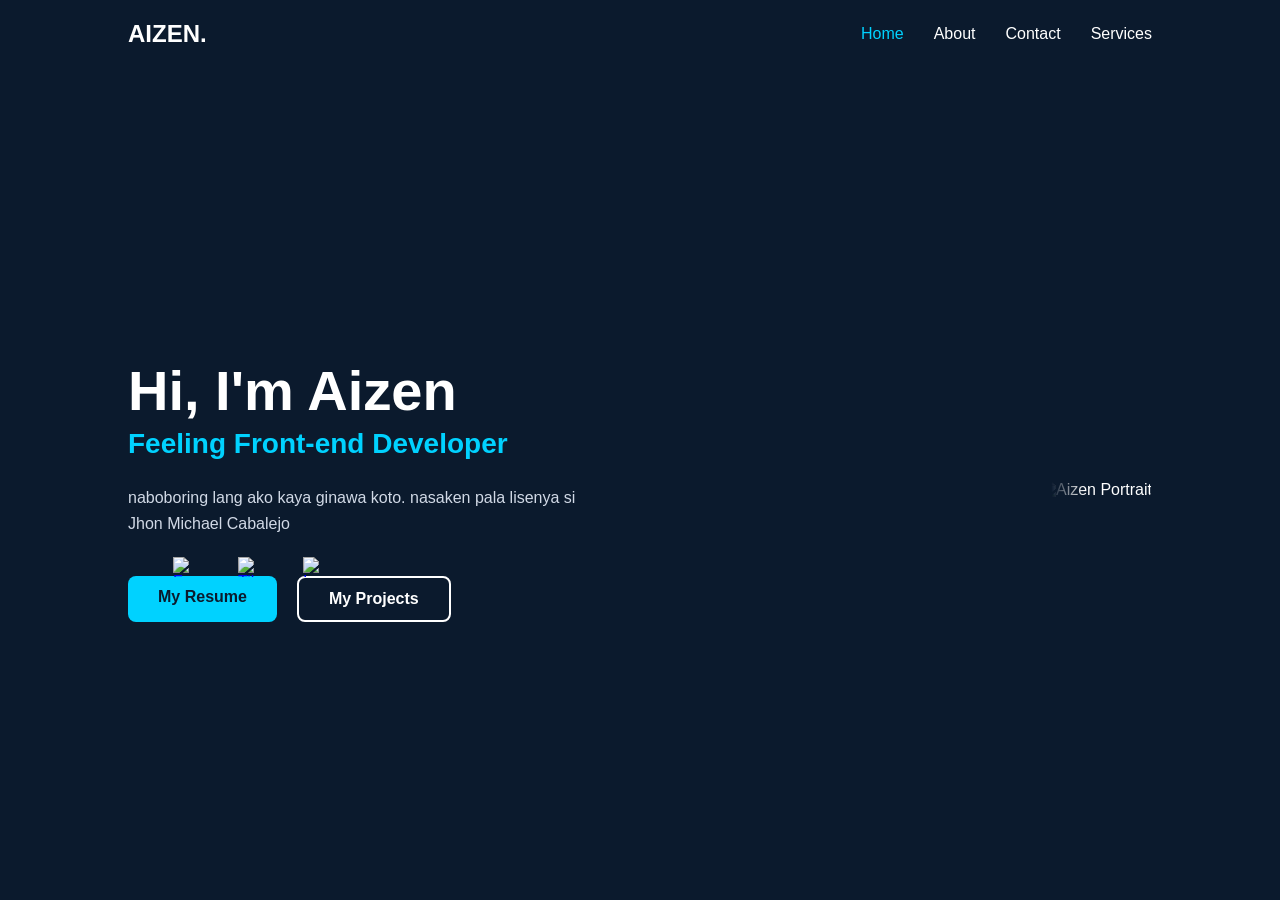
==== index.html @ 288e1d67 "Add files via upload" ====
<!DOCTYPE html>
<html lang="en">
<head>
    <meta charset="UTF-8">
    <meta name="viewport" content="width=device-width, initial-scale=1.0">
    <title>Aizen Portfolio</title>
    <!-- We will style this file below -->
    <link rel="stylesheet" href="design.css">
</head>
<body>
    <!-- NAVBAR (Keep as is) -->
    <nav class="navbar">
        <h2 class="logo">AIZEN.</h2>
        <div class="nav-links">
            <a href="index.html" class="active">Home</a>
            <a href="About.html">About</a>
            <a href="contact.html">Contact</a>
            <a href="services.html">Services</a>
        </div>
    </nav>

    <!-- HERO SECTION START -->
    <section class="hero">
        <div class="hero-container">
            
            <!-- LEFT CONTENT -->
            <div class="hero-left">
                <h1 class="main-title">Hi, I'm Aizen</h1>
                <p class="subtitle">Feeling Front-end Developer</p>
                
                <!-- Your original text placed in a paragraph -->
                <p class="description">
                    naboboring lang ako kaya ginawa koto. nasaken pala lisenya si Jhon Michael Cabalejo
                </p>

            
                <div class="btn-container">
                    <a href="#" class="btn-solid">My Resume</a>
                    <a href="projects.html" class="btn-outline">My Projects</a>
                </div>
            </div>

            <!-- RIGHT CONTENT (Portrait Holder) -->
            <div class="hero-right">
                <!-- Add your portrait image path here -->
                <img src="img/pfp.jpg" alt="Aizen Portrait" class="portrait-img">
            </div>

            <!-- SOCIAL ICONS (Bottom Left) -->
            <div class="social-icons">
                <a href="https://www.facebook.com/arnel.john.guevarra.2024">
                    <img src="img/facebook.png" alt="Facebook" class="social-icon">
                </a>
                <a href="https://www.tiktok.com/@aizensousukecodm">
                    <img src="img/tiktok.png" alt="TikTok" class="social-icon">
                </a>
                <a href="https://www.instagram.com/arnelguevs/">    
                    <img src="img/instagram.png" alt="Instagram" class="social-icon">
                </a>
            </div>

        </div>
    </section>
    <!-- HERO SECTION END -->

    <!-- For social icons, add this script before </body> -->
    <script src="https://kit.fontawesome.com/a076d05399.js" crossorigin="anonymous"></script>

</body>
</html>
---- design.css ----
/* --- GLOBAL STYLES --- */
* {
    margin: 0;
    padding: 0;
    box-sizing: border-box;
    font-family: 'Arial', sans-serif; /* Prefer a cleaner modern sans-serif if possible */
}

body {
    background-color: #0b1a2d; 
    color: #ffffff;
    overflow-x: hidden; /* Prevents unwanted horizontal scroll from absolute positioned elements */
}

/* --- NAVBAR (Same as your basic setup but refined) --- */
.navbar {
    width: 100%;
    position: fixed; /* Optional: stays at top when scrolling */
    top: 0;
    display: flex;
    justify-content: space-between;
    align-items: center;
    padding: 20px 10%; /* Increased horizontal padding */
    z-index: 1000;
}

.logo {
    color: #ffffff;
    font-size: 24px;
    font-weight: bold;
}

.nav-links {
    display: flex;
    gap: 30px;
}

.nav-links a {
    text-decoration: none;
    color: #ffffff;
    font-weight: 500;
    transition: color 0.3s ease;
}

.nav-links a:hover,
.nav-links a.active {
    color: #00d2ff; /* Your new active blue color */
}

/* --- HERO SECTION LAYOUT --- */
.hero {
    height: 100vh; /* Full viewport height */
    display: flex;
    align-items: center; /* Vertically center content */
    padding-top: 80px; /* Accounts for fixed navbar */
}

.hero-container {
    width: 80%;
    max-width: 1200px;
    margin: 0 auto;
    display: flex; /* Key to placing text left, image right */
    align-items: center;
    position: relative; /* Necessary for social icons positioning */
}

/* --- LEFT SIDE: TEXT --- */
.hero-left {
    flex: 1; /* Takes up remaining space */
    padding-right: 50px;
}

.main-title {
    font-size: 56px; /* Large heading */
    font-weight: bold;
    margin-bottom: 5px;
}

.subtitle {
    font-size: 28px;
    color: #00d2ff; /* Accent blue for profession */
    font-weight: bold;
    margin-bottom: 25px;
}

.description {
    font-size: 16px;
    line-height: 1.6;
    color: #d1d9e6; /* Lighter grey for better reading on dark background */
    margin-bottom: 40px;
    max-width: 450px;
}

/* --- BUTTONS --- */
.btn-container {
    display: flex;
    gap: 20px;
}

.btn-container a {
    text-decoration: none;
    padding: 12px 30px;
    border-radius: 8px; /* Slightly rounded corners */
    font-weight: bold;
    font-size: 16px;
    transition: all 0.3s ease;
    display: inline-block;
}

.btn-solid {
    background-color: #00d2ff; /* Accent blue */
    color: #0b1a2d; /* Dark background color for text contrast */
}

.btn-outline {
    background-color: transparent;
    border: 2px solid #ffffff;
    color: #ffffff;
}

.btn-container a:hover {
    transform: translateY(-3px); /* Subtle hover lift */
    box-shadow: 0 10px 20px rgba(0, 210, 255, 0.2); /* Soft glow */
}

/* --- RIGHT SIDE: PORTRAIT --- */
.hero-right {
    flex: 1; /* Takes up equal space as the left side */
    display: flex;
    justify-content: flex-end; /* Pushes image far right */
    position: relative;
}

.portrait-img {
    max-width: 550px; /* Adjust as needed for your specific image */
    height: auto;
    object-fit: cover;
    /* This effect helps blend the image into the background (Optional) */
    mask-image: linear-gradient(to right, transparent 10%, black 40%); 
    border-radius: 50px; /* Optional: rounded corners for a softer look */
}

/* 1. The main container pinned to the bottom left */
.social-icons {
    position: absolute;
    bottom: 30px;         /* Keeps it visible above the fold */
    left: 30px;           /* Spacing away from the left window edge */
    display: flex;        /* Lines up icons side-by-side horizontally */
    gap: 15px;            /* Adds uniform space between each link */
    z-index: 99;          /* Forces icons to stay on top of the blue layout graphics */
    width: auto;          /* Ensures the container doesn't stretch unnecessarily */
    height: auto;
}

/* 2. Styling the circular link buttons */
.social-icons a {
   text-decoration: none;
    border: none;         
    width: 50px;          /* Increased from 40px */
    height: 50px;         /* Increased from 40px to match */
    display: flex;        
    justify-content: center;
    align-items: center;
    transition: all 0.3s ease;
}

/* 3. Setting sizes for your custom PNG image files inside the links */
.social-icon {
    width: 20px;          /* Keeps image size proportionate inside the circle */
    height: 20px;
    object-fit: contain;  /* Prevents distortion of the brand logos */
}

/* 4. Smooth hover animation effects */
.social-icons a:hover {
    color: #00d2ff;
    border-color: #00d2ff;
    transform: scale(1.1); /* Slightly pops out when hovered */
}
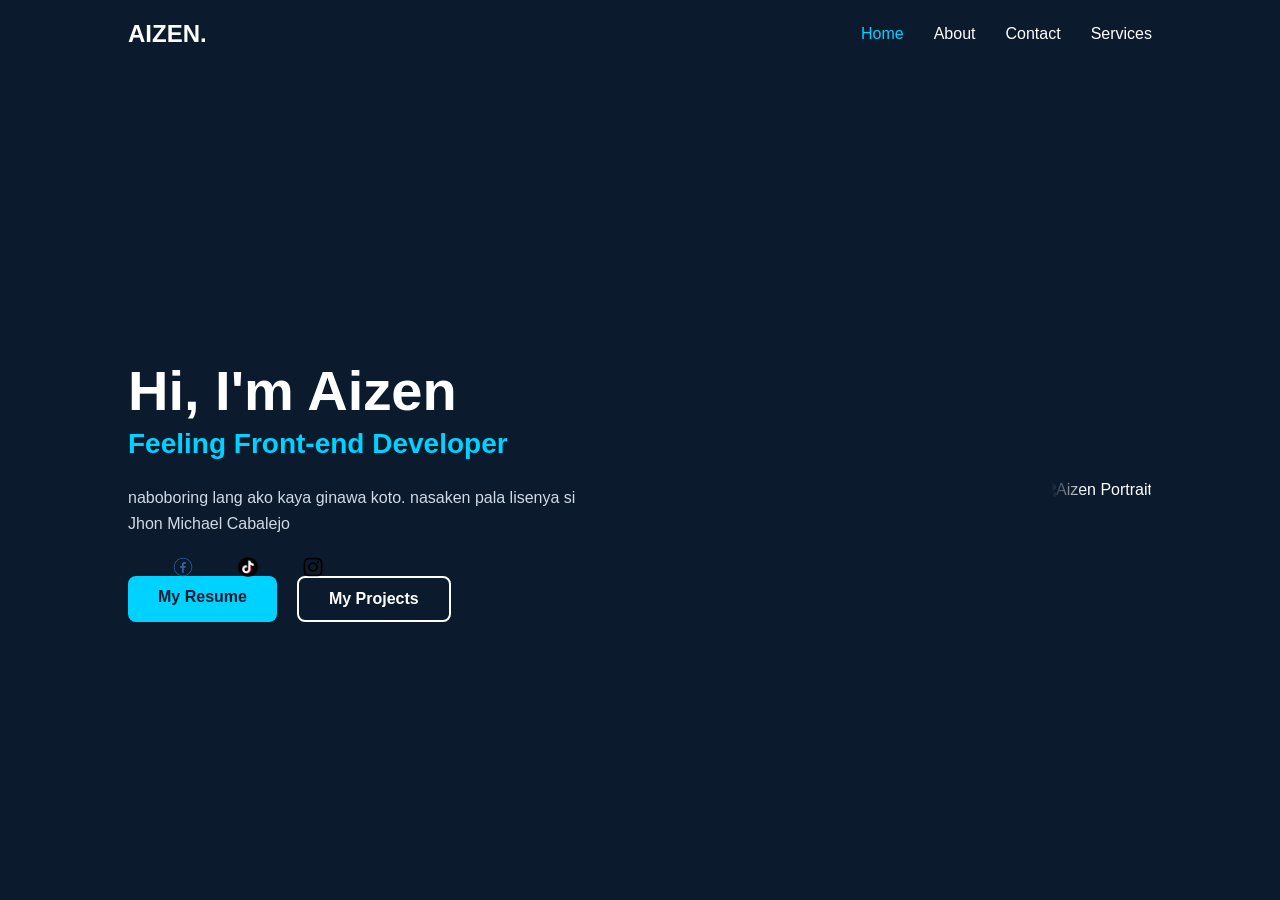
==== commit 927f2a55: "Update index.html" ====
--- a/index.html
+++ b/index.html
@@ -49,13 +49,13 @@
             <!-- SOCIAL ICONS (Bottom Left) -->
             <div class="social-icons">
                 <a href="https://www.facebook.com/arnel.john.guevarra.2024">
-                    <img src="img/facebook.png" alt="Facebook" class="social-icon">
+                    <img src="facebook.png" alt="Facebook" class="social-icon">
                 </a>
                 <a href="https://www.tiktok.com/@aizensousukecodm">
-                    <img src="img/tiktok.png" alt="TikTok" class="social-icon">
+                    <img src="tiktok.png" alt="TikTok" class="social-icon">
                 </a>
                 <a href="https://www.instagram.com/arnelguevs/">    
-                    <img src="img/instagram.png" alt="Instagram" class="social-icon">
+                    <img src="instagram.png" alt="Instagram" class="social-icon">
                 </a>
             </div>
 
@@ -67,4 +67,4 @@
     <script src="https://kit.fontawesome.com/a076d05399.js" crossorigin="anonymous"></script>
 
 </body>
-</html>+</html>
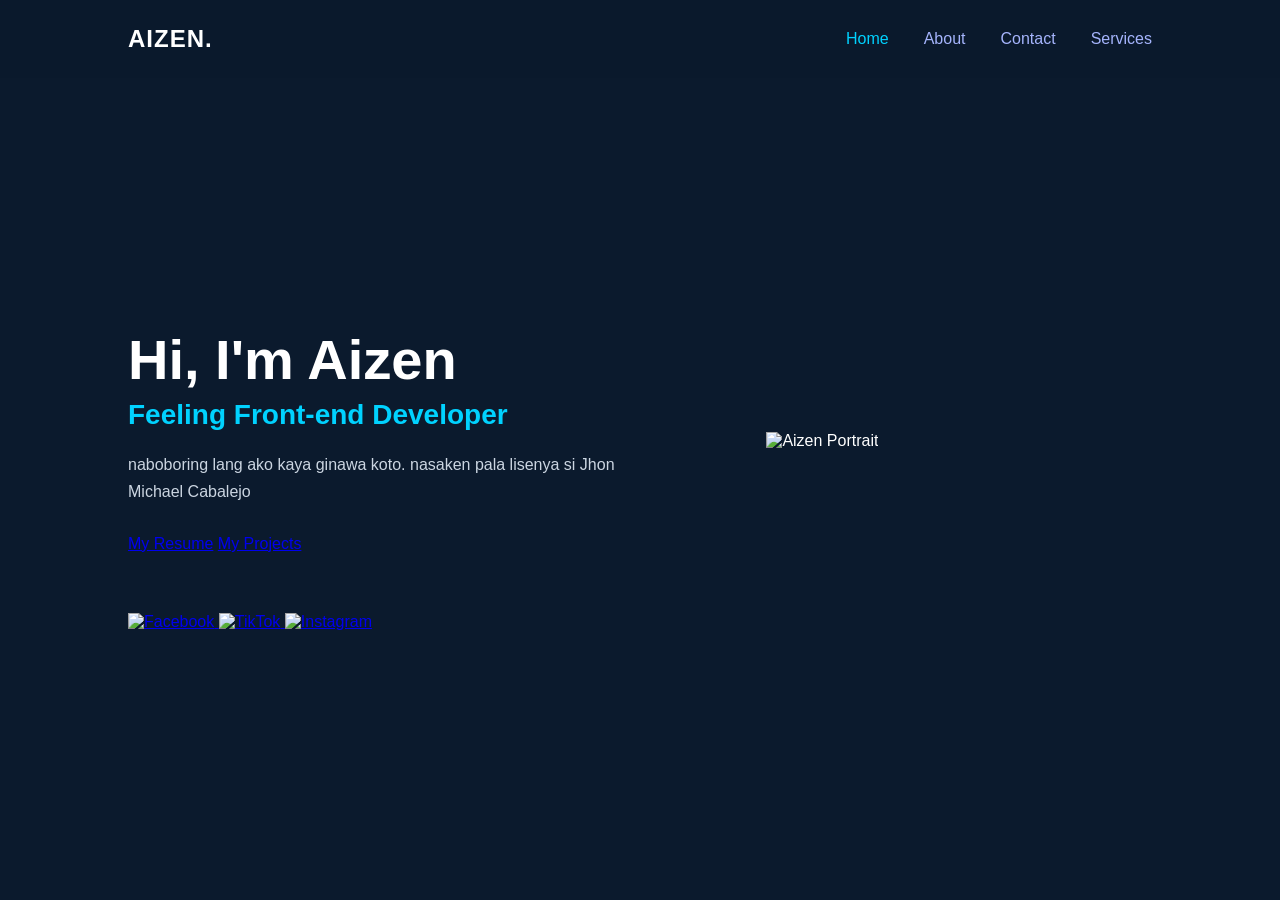
==== commit 1834122b: "Refactor social icons for security and usability Updated social media links to open in new tabs and " ====
--- a/index.html
+++ b/index.html
@@ -4,22 +4,22 @@
     <meta charset="UTF-8">
     <meta name="viewport" content="width=device-width, initial-scale=1.0">
     <title>Aizen Portfolio</title>
-    <!-- We will style this file below -->
     <link rel="stylesheet" href="design.css">
 </head>
 <body>
-    <!-- NAVBAR (Keep as is) -->
+
+    <!-- NAVBAR -->
     <nav class="navbar">
         <h2 class="logo">AIZEN.</h2>
         <div class="nav-links">
             <a href="index.html" class="active">Home</a>
-            <a href="About.html">About</a>
+            <a href="about.html">About</a>
             <a href="contact.html">Contact</a>
             <a href="services.html">Services</a>
         </div>
     </nav>
 
-    <!-- HERO SECTION START -->
+    <!-- HERO SECTION -->
     <section class="hero">
         <div class="hero-container">
             
@@ -28,43 +28,36 @@
                 <h1 class="main-title">Hi, I'm Aizen</h1>
                 <p class="subtitle">Feeling Front-end Developer</p>
                 
-                <!-- Your original text placed in a paragraph -->
                 <p class="description">
                     naboboring lang ako kaya ginawa koto. nasaken pala lisenya si Jhon Michael Cabalejo
                 </p>
 
-            
                 <div class="btn-container">
                     <a href="#" class="btn-solid">My Resume</a>
                     <a href="projects.html" class="btn-outline">My Projects</a>
                 </div>
             </div>
 
-            <!-- RIGHT CONTENT (Portrait Holder) -->
+            <!-- RIGHT CONTENT -->
             <div class="hero-right">
-                <!-- Add your portrait image path here -->
                 <img src="img/pfp.jpg" alt="Aizen Portrait" class="portrait-img">
             </div>
 
-            <!-- SOCIAL ICONS (Bottom Left) -->
+            <!-- SOCIAL ICONS -->
             <div class="social-icons">
-                <a href="https://www.facebook.com/arnel.john.guevarra.2024">
-                    <img src="facebook.png" alt="Facebook" class="social-icon">
+                <a href="https://www.facebook.com/arnel.john.guevarra.2024" target="_blank" rel="noopener noreferrer">
+                    <img src="img/facebook.png" alt="Facebook" class="social-icon">
                 </a>
-                <a href="https://www.tiktok.com/@aizensousukecodm">
-                    <img src="tiktok.png" alt="TikTok" class="social-icon">
+                <a href="https://www.tiktok.com/@aizensousukecodm" target="_blank" rel="noopener noreferrer">
+                    <img src="img/tiktok.png" alt="TikTok" class="social-icon">
                 </a>
-                <a href="https://www.instagram.com/arnelguevs/">    
-                    <img src="instagram.png" alt="Instagram" class="social-icon">
+                <a href="https://www.instagram.com/arnelguevs/" target="_blank" rel="noopener noreferrer">
+                    <img src="img/instagram.png" alt="Instagram" class="social-icon">
                 </a>
             </div>
 
         </div>
     </section>
-    <!-- HERO SECTION END -->
-
-    <!-- For social icons, add this script before </body> -->
-    <script src="https://kit.fontawesome.com/a076d05399.js" crossorigin="anonymous"></script>
 
 </body>
 </html>
--- a/design.css
+++ b/design.css
@@ -1,97 +1,141 @@
-/* --- GLOBAL STYLES --- */
+/* --- GLOBAL RESETS & FONTS --- */
 * {
     margin: 0;
     padding: 0;
     box-sizing: border-box;
-    font-family: 'Arial', sans-serif; /* Prefer a cleaner modern sans-serif if possible */
+    font-family: 'Segoe UI', Tahoma, Geneva, Verdana, sans-serif;
 }
 
 body {
     background-color: #0b1a2d; 
     color: #ffffff;
-    overflow-x: hidden; /* Prevents unwanted horizontal scroll from absolute positioned elements */
-}
-
-/* --- NAVBAR (Same as your basic setup but refined) --- */
+    overflow-x: hidden;
+    min-height: 100vh;
+}
+
+/* --- NAVIGATION HEADER --- */
 .navbar {
     width: 100%;
-    position: fixed; /* Optional: stays at top when scrolling */
+    position: fixed; 
     top: 0;
+    left: 0;
     display: flex;
     justify-content: space-between;
     align-items: center;
-    padding: 20px 10%; /* Increased horizontal padding */
+    padding: 25px 10%; 
     z-index: 1000;
+    background-color: rgba(11, 26, 45, 0.85);
+    backdrop-filter: blur(10px); /* Modern blurred glass effect */
 }
 
 .logo {
     color: #ffffff;
     font-size: 24px;
-    font-weight: bold;
+    font-weight: 800;
+    letter-spacing: 1px;
+    text-decoration: none;
 }
 
 .nav-links {
     display: flex;
-    gap: 30px;
+    gap: 35px;
 }
 
 .nav-links a {
     text-decoration: none;
-    color: #ffffff;
+    color: #a5b4fc; /* Soft color for unselected links */
     font-weight: 500;
+    font-size: 16px;
     transition: color 0.3s ease;
 }
 
 .nav-links a:hover,
 .nav-links a.active {
-    color: #00d2ff; /* Your new active blue color */
-}
-
-/* --- HERO SECTION LAYOUT --- */
+    color: #00d2ff; 
+}
+
+/* --- HERO SECTION CONTENT GRID --- */
 .hero {
-    height: 100vh; /* Full viewport height */
-    display: flex;
-    align-items: center; /* Vertically center content */
-    padding-top: 80px; /* Accounts for fixed navbar */
+    min-height: 100vh; 
+    display: flex;
+    align-items: center; 
+    padding: 120px 10% 60px 10%; /* Top padding prevents navbar overlap */
 }
 
 .hero-container {
-    width: 80%;
+    width: 100%;
     max-width: 1200px;
     margin: 0 auto;
-    display: flex; /* Key to placing text left, image right */
-    align-items: center;
-    position: relative; /* Necessary for social icons positioning */
-}
-
-/* --- LEFT SIDE: TEXT --- */
+    display: grid;
+    grid-template-columns: 1.2fr 0.8fr; 
+    gap: 60px;
+    align-items: center;
+}
+
+/* --- LEFT CONTENT COLUMN --- */
 .hero-left {
-    flex: 1; /* Takes up remaining space */
-    padding-right: 50px;
+    display: flex;
+    flex-direction: column;
+    justify-content: center;
 }
 
 .main-title {
-    font-size: 56px; /* Large heading */
-    font-weight: bold;
-    margin-bottom: 5px;
+    font-size: 56px; 
+    font-weight: 800;
+    margin-bottom: 8px;
+    line-height: 1.1;
 }
 
 .subtitle {
     font-size: 28px;
-    color: #00d2ff; /* Accent blue for profession */
-    font-weight: bold;
-    margin-bottom: 25px;
+    color: #00d2ff; 
+    font-weight: 700;
+    margin-bottom: 20px;
 }
 
 .description {
     font-size: 16px;
-    line-height: 1.6;
-    color: #d1d9e6; /* Lighter grey for better reading on dark background */
-    margin-bottom: 40px;
-    max-width: 450px;
-}
-
-/* --- BUTTONS --- */
+    line-height: 1.7;
+    color: #cbd5e1; /* Clear readability on dark background */
+    margin-bottom: 30px;
+    max-width: 500px;
+
+    .social-icons {
+    position: fixed;       
+    bottom: 40px;          /* Adjust this number to move it up or down */
+    left: 80px;            /* Adjust this number to move it left or right */
+    display: flex;        
+    gap: 15px;            
+    z-index: 9999;         
+    width: max-content;
+}
+
+
+.social-icons a {
+    text-decoration: none;
+    width: 44px;          
+    height: 44px;         
+    display: flex;        
+    justify-content: center;
+    align-items: center;
+    border: 2px solid rgba(255, 255, 255, 0.15); 
+    border-radius: 50%;
+    color: #ffffff;
+    font-size: 18px;
+    transition: all 0.3s cubic-bezier(0.4, 0, 0.2, 1);
+    background-color: rgba(255, 255, 255, 0.03);
+
+.social-icons {
+    position: fixed;       
+    bottom: 10px;          /* Adjust this number to move it up or down */
+    left: 80px;            /* Adjust this number to move it left or right */
+    display: flex;        
+    gap: 15px;            
+    z-index: 9999;         
+    width: max-content;
+}
+
+/* --- CALL TO ACTION BUTTONS --- */
 .btn-container {
     display: flex;
     gap: 20px;
@@ -99,17 +143,19 @@
 
 .btn-container a {
     text-decoration: none;
-    padding: 12px 30px;
-    border-radius: 8px; /* Slightly rounded corners */
-    font-weight: bold;
+    padding: 14px 32px;
+    border-radius: 8px; 
+    font-weight: 700;
     font-size: 16px;
     transition: all 0.3s ease;
     display: inline-block;
+    text-align: center;
 }
 
 .btn-solid {
-    background-color: #00d2ff; /* Accent blue */
-    color: #0b1a2d; /* Dark background color for text contrast */
+    background-color: #00d2ff; 
+    color: #0b1a2d; 
+    border: 2px solid #00d2ff;
 }
 
 .btn-outline {
@@ -119,61 +165,62 @@
 }
 
 .btn-container a:hover {
-    transform: translateY(-3px); /* Subtle hover lift */
-    box-shadow: 0 10px 20px rgba(0, 210, 255, 0.2); /* Soft glow */
-}
-
-/* --- RIGHT SIDE: PORTRAIT --- */
+    transform: translateY(-3px); 
+    box-shadow: 0 10px 25px rgba(0, 210, 255, 0.25); 
+}
+
+.btn-outline:hover {
+    border-color: #00d2ff;
+    color: #00d2ff;
+}
+
+/* --- RIGHT PHOTO COLUMN --- */
 .hero-right {
-    flex: 1; /* Takes up equal space as the left side */
-    display: flex;
-    justify-content: flex-end; /* Pushes image far right */
+    display: flex;
+    justify-content: center;
+    align-items: center;
+}
+
+.portrait-box {
     position: relative;
+    width: 100%;
+    max-width: 400px;
+    aspect-ratio: 1 / 1; 
 }
 
 .portrait-img {
-    max-width: 550px; /* Adjust as needed for your specific image */
-    height: auto;
+    width: 100%;
+    height: 100%;
     object-fit: cover;
-    /* This effect helps blend the image into the background (Optional) */
-    mask-image: linear-gradient(to right, transparent 10%, black 40%); 
-    border-radius: 50px; /* Optional: rounded corners for a softer look */
-}
-
-/* 1. The main container pinned to the bottom left */
-.social-icons {
-    position: absolute;
-    bottom: 30px;         /* Keeps it visible above the fold */
-    left: 30px;           /* Spacing away from the left window edge */
-    display: flex;        /* Lines up icons side-by-side horizontally */
-    gap: 15px;            /* Adds uniform space between each link */
-    z-index: 99;          /* Forces icons to stay on top of the blue layout graphics */
-    width: auto;          /* Ensures the container doesn't stretch unnecessarily */
-    height: auto;
-}
-
-/* 2. Styling the circular link buttons */
-.social-icons a {
-   text-decoration: none;
-    border: none;         
-    width: 50px;          /* Increased from 40px */
-    height: 50px;         /* Increased from 40px to match */
-    display: flex;        
-    justify-content: center;
-    align-items: center;
-    transition: all 0.3s ease;
-}
-
-/* 3. Setting sizes for your custom PNG image files inside the links */
-.social-icon {
-    width: 20px;          /* Keeps image size proportionate inside the circle */
-    height: 20px;
-    object-fit: contain;  /* Prevents distortion of the brand logos */
-}
-
-/* 4. Smooth hover animation effects */
-.social-icons a:hover {
-    color: #00d2ff;
-    border-color: #00d2ff;
-    transform: scale(1.1); /* Slightly pops out when hovered */
-}
+    border-radius: 30px; 
+    border: 3px solid rgba(255, 255, 255, 0.1);
+    background-color: rgba(255, 255, 255, 0.05); 
+}
+
+/* --- RESPONSIVE MOBILE DISPLAY FIXES --- */
+@media (max-width: 992px) {
+    .navbar {
+        padding: 20px 5%;
+    }
+    .hero {
+        padding: 120px 5% 60px 5%;
+    }
+    .hero-container {
+        grid-template-columns: 1fr; /* Stacks column components down */
+        gap: 50px;
+        text-align: center;
+    }
+    .hero-left {
+        align-items: center;
+    }
+    .social-icons, .btn-container {
+        justify-content: center;
+    }
+    .main-title {
+        font-size: 42px;
+    }
+    .portrait-box {
+        max-width: 320px;
+        order: -1; /* Puts image above text on mobile devices */
+    }
+}
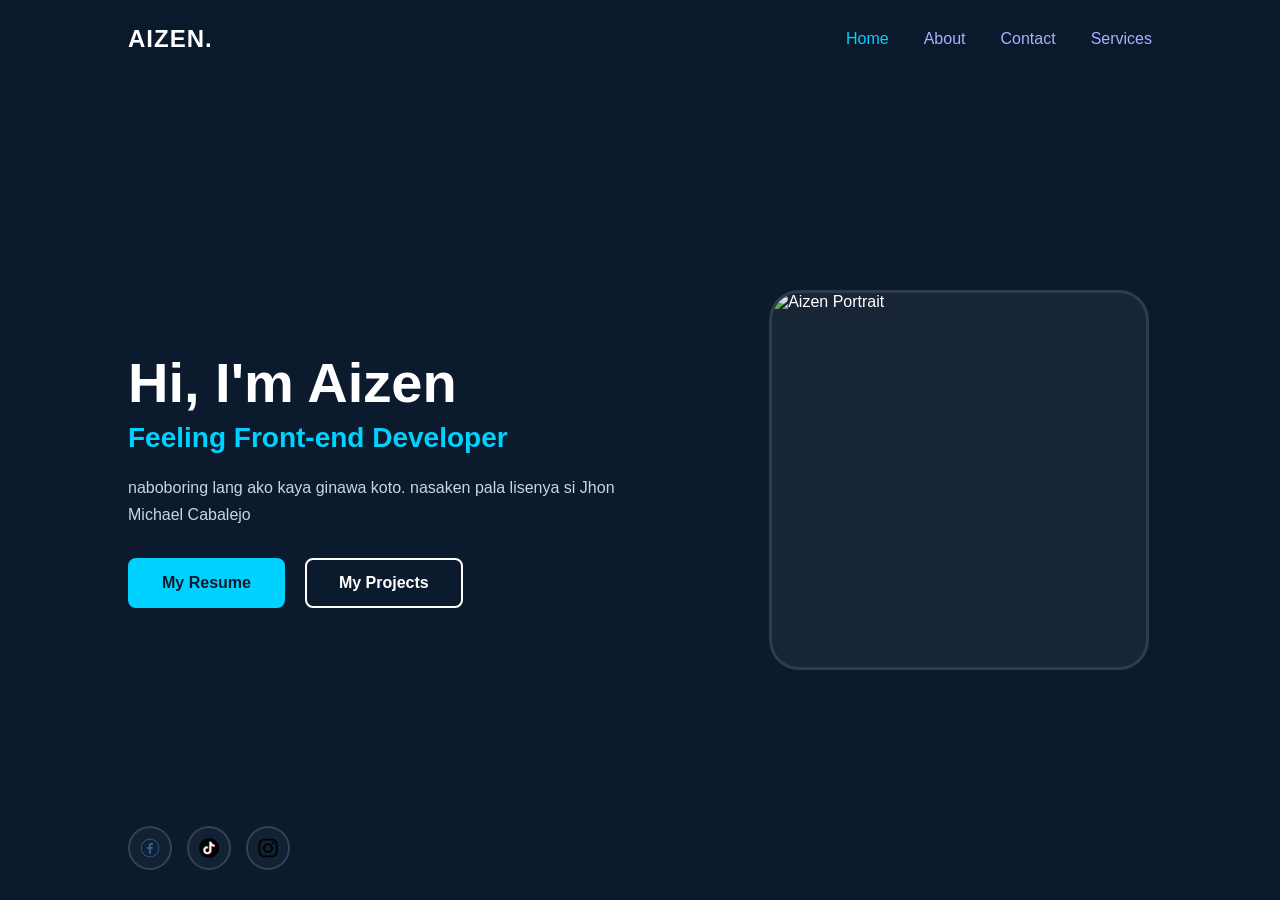
==== commit 6d3337e0: "Update index.html" ====
--- a/index.html
+++ b/index.html
@@ -46,13 +46,13 @@
             <!-- SOCIAL ICONS -->
             <div class="social-icons">
                 <a href="https://www.facebook.com/arnel.john.guevarra.2024" target="_blank" rel="noopener noreferrer">
-                    <img src="img/facebook.png" alt="Facebook" class="social-icon">
+                    <img src="facebook.png" alt="Facebook" class="social-icon">
                 </a>
                 <a href="https://www.tiktok.com/@aizensousukecodm" target="_blank" rel="noopener noreferrer">
-                    <img src="img/tiktok.png" alt="TikTok" class="social-icon">
+                    <img src="tiktok.png" alt="TikTok" class="social-icon">
                 </a>
                 <a href="https://www.instagram.com/arnelguevs/" target="_blank" rel="noopener noreferrer">
-                    <img src="img/instagram.png" alt="Instagram" class="social-icon">
+                    <img src="instagram.png" alt="Instagram" class="social-icon">
                 </a>
             </div>
 
--- a/design.css
+++ b/design.css
@@ -25,7 +25,7 @@
     padding: 25px 10%; 
     z-index: 1000;
     background-color: rgba(11, 26, 45, 0.85);
-    backdrop-filter: blur(10px); /* Modern blurred glass effect */
+    backdrop-filter: blur(10px);
 }
 
 .logo {
@@ -43,7 +43,7 @@
 
 .nav-links a {
     text-decoration: none;
-    color: #a5b4fc; /* Soft color for unselected links */
+    color: #a5b4fc;
     font-weight: 500;
     font-size: 16px;
     transition: color 0.3s ease;
@@ -54,12 +54,12 @@
     color: #00d2ff; 
 }
 
-/* --- HERO SECTION CONTENT GRID --- */
+/* --- HERO SECTION --- */
 .hero {
     min-height: 100vh; 
     display: flex;
     align-items: center; 
-    padding: 120px 10% 60px 10%; /* Top padding prevents navbar overlap */
+    padding: 120px 10% 60px 10%;
 }
 
 .hero-container {
@@ -96,43 +96,9 @@
 .description {
     font-size: 16px;
     line-height: 1.7;
-    color: #cbd5e1; /* Clear readability on dark background */
+    color: #cbd5e1;
     margin-bottom: 30px;
     max-width: 500px;
-
-    .social-icons {
-    position: fixed;       
-    bottom: 40px;          /* Adjust this number to move it up or down */
-    left: 80px;            /* Adjust this number to move it left or right */
-    display: flex;        
-    gap: 15px;            
-    z-index: 9999;         
-    width: max-content;
-}
-
-
-.social-icons a {
-    text-decoration: none;
-    width: 44px;          
-    height: 44px;         
-    display: flex;        
-    justify-content: center;
-    align-items: center;
-    border: 2px solid rgba(255, 255, 255, 0.15); 
-    border-radius: 50%;
-    color: #ffffff;
-    font-size: 18px;
-    transition: all 0.3s cubic-bezier(0.4, 0, 0.2, 1);
-    background-color: rgba(255, 255, 255, 0.03);
-
-.social-icons {
-    position: fixed;       
-    bottom: 10px;          /* Adjust this number to move it up or down */
-    left: 80px;            /* Adjust this number to move it left or right */
-    display: flex;        
-    gap: 15px;            
-    z-index: 9999;         
-    width: max-content;
 }
 
 /* --- CALL TO ACTION BUTTONS --- */
@@ -181,23 +147,52 @@
     align-items: center;
 }
 
-.portrait-box {
-    position: relative;
-    width: 100%;
-    max-width: 400px;
-    aspect-ratio: 1 / 1; 
-}
-
 .portrait-img {
     width: 100%;
-    height: 100%;
+    max-width: 380px;
+    aspect-ratio: 1 / 1;
     object-fit: cover;
     border-radius: 30px; 
     border: 3px solid rgba(255, 255, 255, 0.1);
     background-color: rgba(255, 255, 255, 0.05); 
 }
 
-/* --- RESPONSIVE MOBILE DISPLAY FIXES --- */
+/* --- SOCIAL ICONS --- */
+.social-icons {
+    position: fixed;        
+    bottom: 30px;          
+    left: 10%;            
+    display: flex;        
+    gap: 15px;            
+    z-index: 9999;          
+}
+
+.social-icons a {
+    text-decoration: none;
+    width: 44px;          
+    height: 44px;          
+    display: flex;        
+    justify-content: center;
+    align-items: center;
+    border: 2px solid rgba(255, 255, 255, 0.15); 
+    border-radius: 50%;
+    transition: all 0.3s cubic-bezier(0.4, 0, 0.2, 1);
+    background-color: rgba(255, 255, 255, 0.03);
+}
+
+.social-icons a:hover {
+    border-color: #00d2ff;
+    transform: translateY(-3px);
+    background-color: rgba(0, 210, 255, 0.1);
+}
+
+.social-icon {
+    width: 20px;
+    height: 20px;
+    object-fit: contain;
+}
+
+/* --- RESPONSIVE MOBILE DISPLAY --- */
 @media (max-width: 992px) {
     .navbar {
         padding: 20px 5%;
@@ -206,21 +201,27 @@
         padding: 120px 5% 60px 5%;
     }
     .hero-container {
-        grid-template-columns: 1fr; /* Stacks column components down */
-        gap: 50px;
+        grid-template-columns: 1fr;
+        gap: 40px;
         text-align: center;
     }
     .hero-left {
         align-items: center;
     }
-    .social-icons, .btn-container {
-        justify-content: center;
-    }
     .main-title {
         font-size: 42px;
     }
-    .portrait-box {
-        max-width: 320px;
-        order: -1; /* Puts image above text on mobile devices */
-    }
-}
+    .hero-right {
+        order: -1;
+    }
+    .portrait-img {
+        max-width: 280px;
+    }
+    .social-icons {
+        position: relative;
+        bottom: 0;
+        left: 0;
+        margin-top: 30px;
+        justify-content: center;
+    }
+}
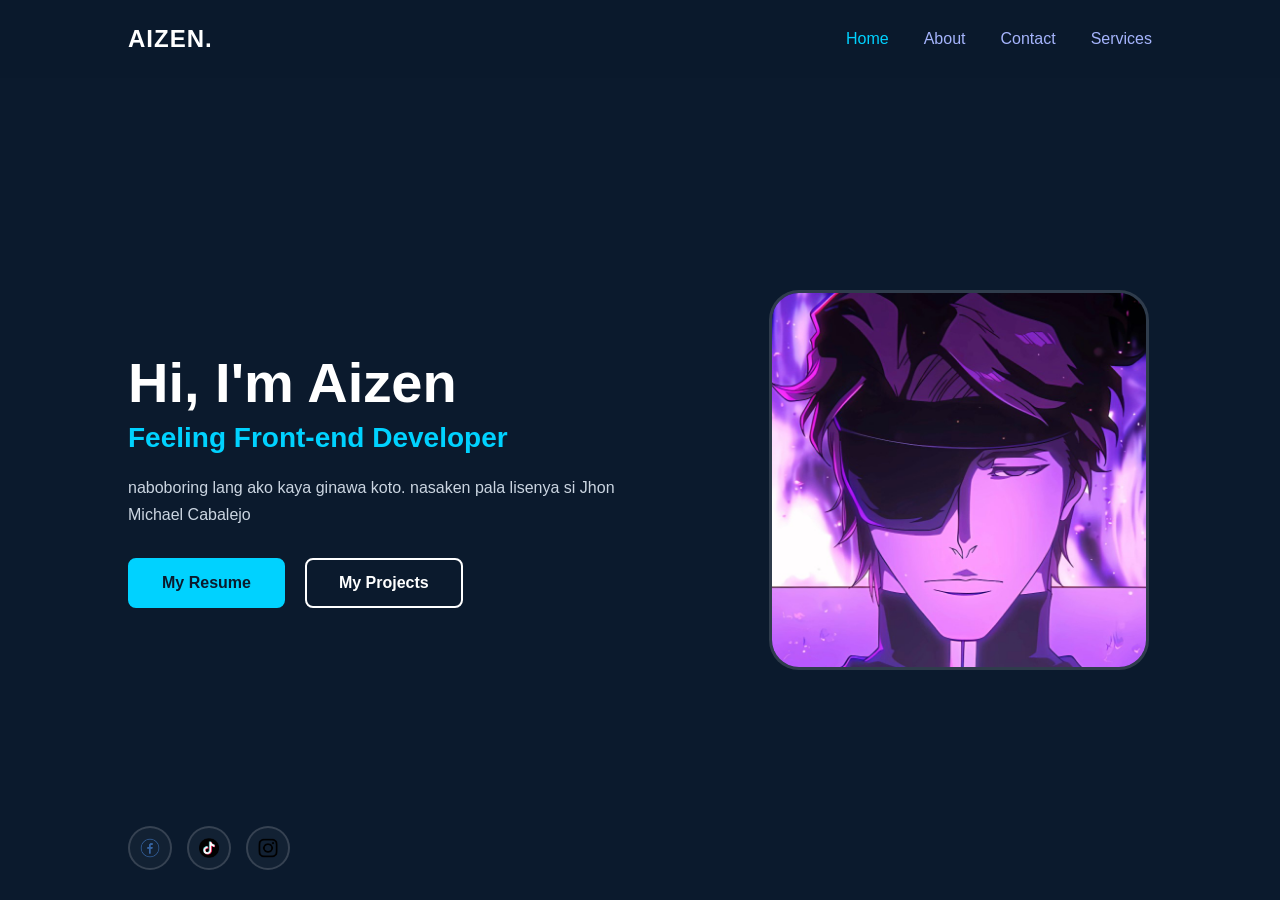
==== commit 6316fb4e: "Update index.html" ====
--- a/index.html
+++ b/index.html
@@ -40,19 +40,19 @@
 
             <!-- RIGHT CONTENT -->
             <div class="hero-right">
-                <img src="img/pfp.jpg" alt="Aizen Portrait" class="portrait-img">
+                <img src="pfp.jpg" alt="Aizen Portrait" class="portrait-img">
             </div>
 
             <!-- SOCIAL ICONS -->
             <div class="social-icons">
                 <a href="https://www.facebook.com/arnel.john.guevarra.2024" target="_blank" rel="noopener noreferrer">
-                    <img src="facebook.png" alt="Facebook" class="social-icon">
+                    <img src="fb.png" alt="Facebook" class="social-icon">
                 </a>
                 <a href="https://www.tiktok.com/@aizensousukecodm" target="_blank" rel="noopener noreferrer">
-                    <img src="tiktok.png" alt="TikTok" class="social-icon">
+                    <img src="tk.png" alt="TikTok" class="social-icon">
                 </a>
                 <a href="https://www.instagram.com/arnelguevs/" target="_blank" rel="noopener noreferrer">
-                    <img src="instagram.png" alt="Instagram" class="social-icon">
+                    <img src="ig.png" alt="Instagram" class="social-icon">
                 </a>
             </div>
 
